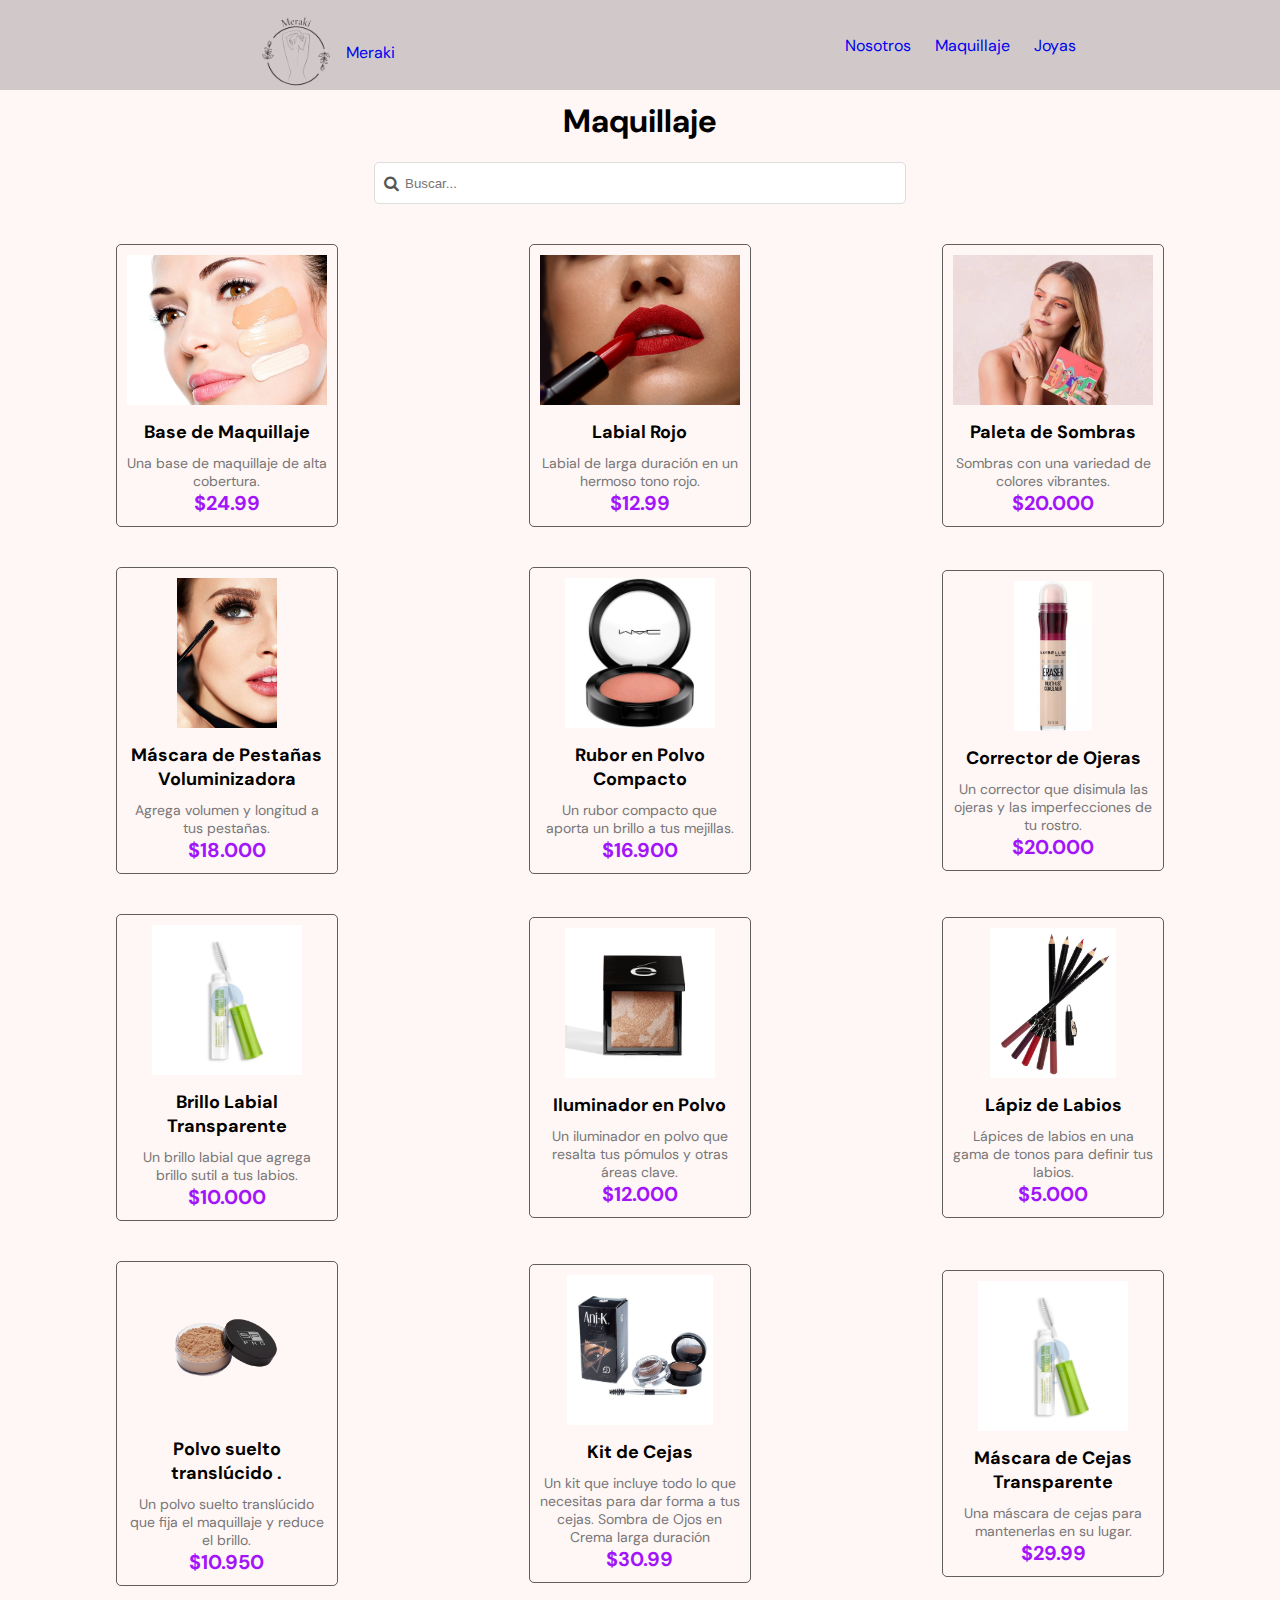
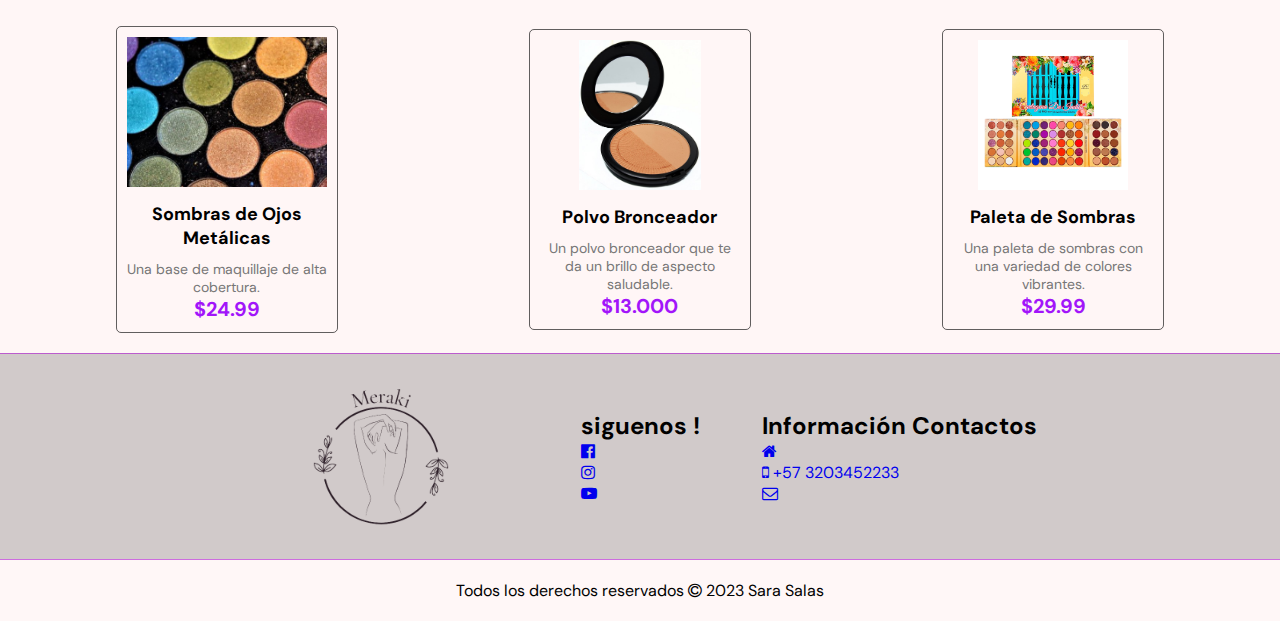
==== HTML/productos.html @ 70aa656a "primer comentario" ====
<!DOCTYPE html>
<html lang="en">

<head>
    <meta charset="UTF-8">
    <meta name="viewport" content="width=device-width, initial-scale=1.0">
    <title>Meraki</title>

    <link href="https://fonts.googleapis.com/css2?family=DM+Sans:ital,wght@0,500;0,700;1,400&display=swap"
    rel="stylesheet">
  <link href="https://fonts.googleapis.com/css2?family=Grape+Nuts&family=Kaushan+Script&display=swap" rel="stylesheet">
  <link href="https://fonts.googleapis.com/css2?family=Grape+Nuts&family=Kaushan+Script&display=swap" rel="stylesheet">

    <link rel="stylesheet" href="https://cdnjs.cloudflare.com/ajax/libs/font-awesome/4.7.0/css/font-awesome.min.css">
    <link rel="stylesheet" href="../css/styles.css">
</head>

<body>
    <header>
        <div class="nav-logo">
            <div class="logo">
                <a href="./index.html">
                    <img src="../imagenes/logo.png" alt="Logo">
                </a>
                <a href="./index.html">
                    <span>Meraki</span>
                </a>
            </div>
        </div>

        <div class="nav-menu">
            <ul>
                <li><a href="./index.html#nosotros">Nosotros</a></li>
                <li><a href="./productos.html">Maquillaje</a></li>
                <li><a href="./joyas.html">Joyas</a></li>
            </ul>
        </div>
    </header>
    
    <h1 style="text-align: center; padding-top: 10px;">Maquillaje</h1>

    <div class="search-flex">
        <div class="search-container">
            <div class="search-ico">
                <i class="fa fa-search"></i>
            </div>
            <input type="text" class="search-input" placeholder="Buscar..." id="searchInput">
        </div>
    </div>

    <section class="makeup-products">
        <div class="product">
            <img src="../imagenes/base.jpg" alt="Base de Maquillaje">
            <h3>Base de Maquillaje</h3>
            <p>Una base de maquillaje de alta cobertura.</p>
            <span class="price">$24.99</span>
        </div>
        <div class="product">
            <img src="../imagenes/labial.jpg" alt="Labial Rojo">
            <h3>Labial Rojo</h3>
            <p>Labial de larga duración en un hermoso tono rojo.</p>
            <span class="price">$12.99</span>
        </div>
        <div class="product">
            <img src="../imagenes/paleta.webp" alt="Paleta de Sombras">
            <h3>Paleta de Sombras</h3>
            <p>Sombras con una variedad de colores vibrantes.</p>
            <span class="price">$20.000</span>
        </div>
    </section>

    <section class="makeup-products">
        <div class="product">
            <img src="../imagenes/pestañas.jpg" alt="Máscara de Pestañas ">
            <h3>Máscara de Pestañas Voluminizadora</h3>
            <p> Agrega volumen y longitud a tus pestañas.</p>
            <span class="price">$18.000</span>
        </div>
        <div class="product">
            <img src="../imagenes/rubor.jpg" alt="Rubor en Polvo Compacto ">
            <h3>Rubor en Polvo Compacto </h3>
            <p>Un rubor compacto que aporta un brillo a tus mejillas.</p>
            <span class="price">$16.900</span>
        </div>
        <div class="product">
            <img src="../imagenes/corrector.webp" alt="Corrector de Ojeras ">
            <h3>Corrector de Ojeras </h3>
            <p>Un corrector que disimula las ojeras y las imperfecciones de tu rostro.</p>
            <span class="price">$20.000</span>
        </div>
    </section>

    <section class="makeup-products">
        <div class="product">
            <img src="../imagenes/transparente.jpg" alt="Brillo Labial Transparente ">
            <h3>Brillo Labial Transparente </h3>
            <p> Un brillo labial que agrega brillo sutil a tus labios.</p>
            <span class="price">$10.000</span>
        </div>
        <div class="product">
            <img src="../imagenes/iluminador.webp" alt="Iluminador en Polvo ">
            <h3>Iluminador en Polvo </h3>
            <p>Un iluminador en polvo que resalta tus pómulos y otras áreas clave.</p>
            <span class="price">$12.000</span>
        </div>
        <div class="product">
            <img src="../imagenes/lapiz de labios.jpeg" alt="Lápiz de Labios  ">
            <h3>Lápiz de Labios  </h3>
            <p>Lápices de labios en una gama de tonos para definir tus labios.</p>
            <span class="price">$5.000</span>
        </div>
    </section>

    <section class="makeup-products">
        <div class="product">
            <img src="../imagenes/polvo suelto.png" alt="Polvo Suelto Translúcido ">
            <h3>Polvo suelto translúcido .</h3>
            <p>Un polvo suelto translúcido que fija el maquillaje y reduce el brillo.</p>
            <span class="price">$10.950</span>
        </div>
        <div class="product">
            <img src="../imagenes/kit de cejas.jpg" alt="Kit de Cejas">
            <h3>Kit de Cejas</h3>
            <p> Un kit que incluye todo lo que necesitas para dar forma a tus cejas.
                Sombra de Ojos en Crema  larga duración</p>
            <span class="price">$30.99</span>
        </div>
        <div class="product">
            <img src="../imagenes/transparente.jpg" alt="Máscara de Cejas Transparente">
            <h3>Máscara de Cejas Transparente</h3>
            <p> Una máscara de cejas para mantenerlas en su lugar.</p>
            <span class="price">$29.99</span>
        </div>
    </section>

    <section class="makeup-products">
        <div class="product">
            <img src="../imagenes/metalicos.jpg" alt="Sombras de Ojos Metálicas">
            <h3>Sombras de Ojos Metálicas</h3>
            <p>Una base de maquillaje de alta cobertura.</p>
            <span class="price">$24.99</span>
        </div>
        <div class="product">
            <img src="../imagenes/bronceador.jpg" alt="Polvo Bronceador">
            <h3>Polvo Bronceador</h3>
            <p> Un polvo bronceador que te da un brillo de aspecto saludable.</p>
            <span class="price">$13.000</span>
        </div>
        <div class="product">
            <img src="../imagenes/Paleta_Sombras_Cartagena-3.webp"alt="Paleta de sombras">
            <h3>Paleta de Sombras</h3>
            <p>Una paleta de sombras con una variedad de colores vibrantes.</p>
            <span class="price">$29.99</span>
        </div>
    </section>
    

    <footer>
        <div class="footer-start">
            <div class="footer-logo">
                <a href="./index.html"><img class="icon" src="../imagenes/logo.png" alt="Meraki"></a>
              </div>
            <div class="siguenos">
                <div>
                  <h2><span class="titlegreen">siguenos</span> !</h2>
                  <div class="row">
                    <a href="https://www.facebook.com/sara.sofiasalas.1" target="_blank"><i class="fa fa-facebook-official" aria-hidden="true"></i> </a>
                  </div>
                  <div class="row">
                    <a href="https://www.instagram.com/sarasalasts/" target="_blank"><i class="fa fa-instagram" aria-hidden="true"></i> </a>
                  </div>
                  <div class="row">
                    <a href="https://www.youtube.com/channel/UCb5TXyYyzrnd3robsZHuL3A" target="_blank"><i class="fa fa-youtube-play" aria-hidden="true"></i> </a>
                  </div>
                </div>
              </div>
            <div class="info">
                <div>
                  <h2><span class="titlegreen">Información</span> Contactos</h2>
                  <div class="row">
                    <a href="https://www.google.com/maps/place/Iglesia+mision+lider/@6.316172,-75.5832974,19.71z/data=!4m13!1m7!3m6!1s0x8e442ee6811041db:0x39e3f6c81ba7351b!2sCra.+78a+%2325b-49+int+132,+Bello,+Antioquia!3b1!8m2!3d6.316044!4d-75.5826538!3m4!1s0x8e442f0f89cbb5d5:0x492d8d78da4123a3!8m2!3d6.3161655!4d-75.5828863" target="_blank"><i class="fa fa-home" aria-hidden="true"></i> </a>
                  </div>
                  <div class="row">
                    <a href="tel:+573204139770"><i class="fa fa-mobile" aria-hidden="true"></i> +57 3203452233</a>
                  </div>
                  <div class="row">
                    <a href="mailto:iglesiamisionliderparis@gmail.com"><i class="fa fa-envelope-o" aria-hidden="true"></i>
                     </a>
                  </div>
                </div>
              </div>
        </div>
        <div class="footer-end">
            <div class="rights">
              <p>
                Todos los derechos reservados <i class="fa fa-copyright" aria-hidden="true"></i> 2023
                Sara Salas
              </p>
            </div>
          </div>
    </footer>
</body>
</html>
---- css/styles.css ----
* {
    margin: 0;
    padding: 0;
}

html {
    font-size: 100%;
    font-family: "DM Sans", sans-serif;
    scroll-behavior: smooth;
}

body {
    background-color: #fff6f6;
}

a{text-decoration:none;

}   

header {
    height: 90px;
    display: flex;
    background-color: #0000002e;
}

.nav-logo {
    width: 50%;
}

.nav-logo img {
    width: 100px;
}

.logo {
    display: flex;
    align-items: center;
    justify-content: center;
}

.nav-menu {    display: flex;
    width: 50%;
    justify-content: center;
    align-items: center;
    width: 50%;
}

.nav-menu li {
    list-style: none;
    display: inline;
    padding: 10px
}

.main{
    width: 100%;
    height: calc(100vh - 90px);
    background-color: #d1caca;
    display: flex;
    justify-content: center;
}
 
.main img {
    max-width: 100%;
    max-height: 100%;
    width: auto;
    height: auto;
}

.search-flex {
    display: flex;
    align-items: center;
    padding: 20px;
}

.search-container {
    position: relative;
}

.search-ico {
    position: absolute;
    left: 10px;
    top: 50%;
    transform: translateY(-50%);
    color: #555;
}

.search-input {
    padding-left: 30px; 
    width: 500px;
    height: 40px;
    border: 1px solid #ddd;
    border-radius: 5px;
}

.seccion-nosotros {
    padding: 50px 30px;
}

.nosotros {
    padding: 20px;
}

.nosotros h1 {
    text-align: center;
    padding-bottom: 20px;
}

.nosotros p {
    text-align: center;
}

.clasificacion h2 { text-align: center;
    padding-bottom: 20px;}

.clasificacion p {
    text-align: center;
    padding: 0 100px;
}

.mision_vision {
    display: flex;
    align-items: center;
    justify-content: center;
    padding: 50px 30px;
}

.vision {
    width: 100%;
    min-width: 288px;
    max-width: 400px;
    text-align: center;
    padding: 10px;
}

.mision {
    width: 100%;
    min-width: 288px;
    max-width: 400px;
    text-align: center;
    padding: 10px;
}
.seccion-claves h2 {
    text-align: center;
}

.claves {
    padding: 50px 30px;
    display: flex;
    flex-wrap: wrap;
    justify-content: center;
}

.clave {
    display: grid;
    padding: 0 10px;
    margin: 10px 0;
    width: 200px;
    min-width: 100px;
    max-width: 160px;
    align-items: center;
    justify-content: center;
    text-align: center;
}

.procesos {
    padding: 50px 30px;
}

.procesos h2 {
    text-align: center;
}

.heart-list {
    list-style: none; /* Eliminar los marcadores de lista por defecto */
    padding: 0; /* Eliminar el relleno */
}

.heart-list li::before {
    content: '♥'; 
    color: #fb4768; 
    font-size: 20px; 
    margin-right: 5px; 
}

.centrar {
    display: flex;
    justify-content: center;
    padding-top: 20px;
}

.makeup-products {
    display: flex;
    justify-content: space-around;
    align-items: center;
    padding: 20px;
}

.product {
    border: 1px solid #0000009e;
    border-radius: 5px;
    padding: 10px;
    text-align: center;
    width: 200px;
}

.product img:hover {
    transform: scale(1.15);
    border-radius: 5px;
}

.product img {
    max-width: 100%;
    height: 150px;
    object-fit: cover;
}

.product h3 {
    font-size: 18px;
    margin: 10px 0;
}

.product p {
    font-size: 14px;
    color: #777;
}

.product .price {
    font-size: 20px;
    font-weight: bold;
    color: #a215fa;
}

footer {
    background-color: #ffffff2e;
}

.footer-start {
    display: flex;
    justify-content: center;
    align-items: center;
    padding: 0 10px;
    flex-wrap: wrap;
}

.logo-footer {
    display: flex;
    max-width: 400px;
    min-width: 200px;
    width: 100%;
    justify-content: center;
}

.footer-logo {
    display: flex;
    max-width: 400px;
    min-width: 200px;
    width: 100%;
    justify-content: center;
}

.redes-sociales {
    padding: 10px 0;
    max-width: 400px;
    min-width: 200px;
    display: flex;
    width: 100%;
    justify-content: center;
}

.info {
    padding: 10px 0;
    max-width: 400px;
    min-width: 200px;
    display: flex;
    width: 100%;
    justify-content: center;
}

.footer-end {
    border-top: 1px solid #ae19d09e;
    display: flex;
    justify-content: center;
    padding: 20px;
}


.footer-end {
    border-top: 1px solid #ae19d09e;
    display: flex;
    justify-content: center;
    padding: 20px;
}

.icon {
    cursor: pointer;
    height: auto;
    width: 200px;
    transition: all 1s ease-out;

}

.footer-start {
    background-color: #0000002e;
    border-top: 1px solid #ae19d09e;
}

.search-flex {
    display: flex;
    justify-content: center;
}




/* html {
    width: 100%;
    height: 100%;
} */
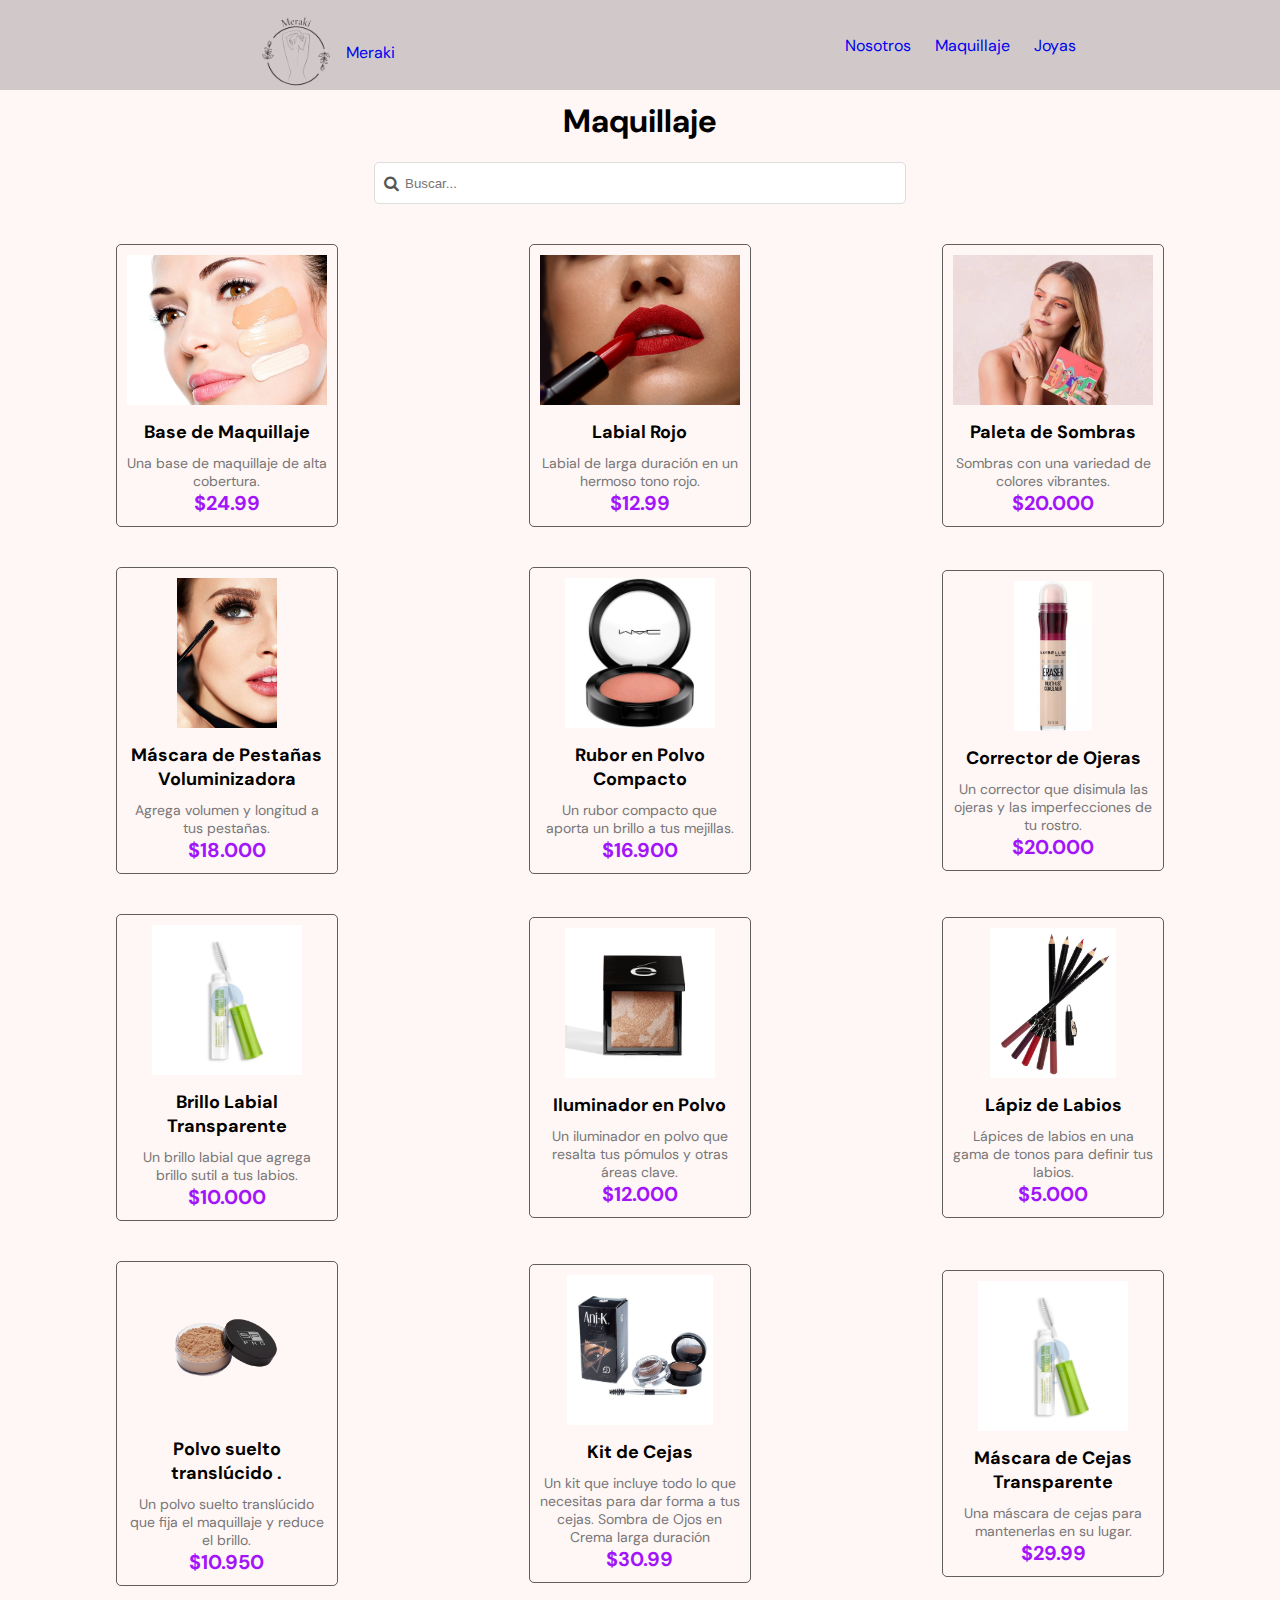
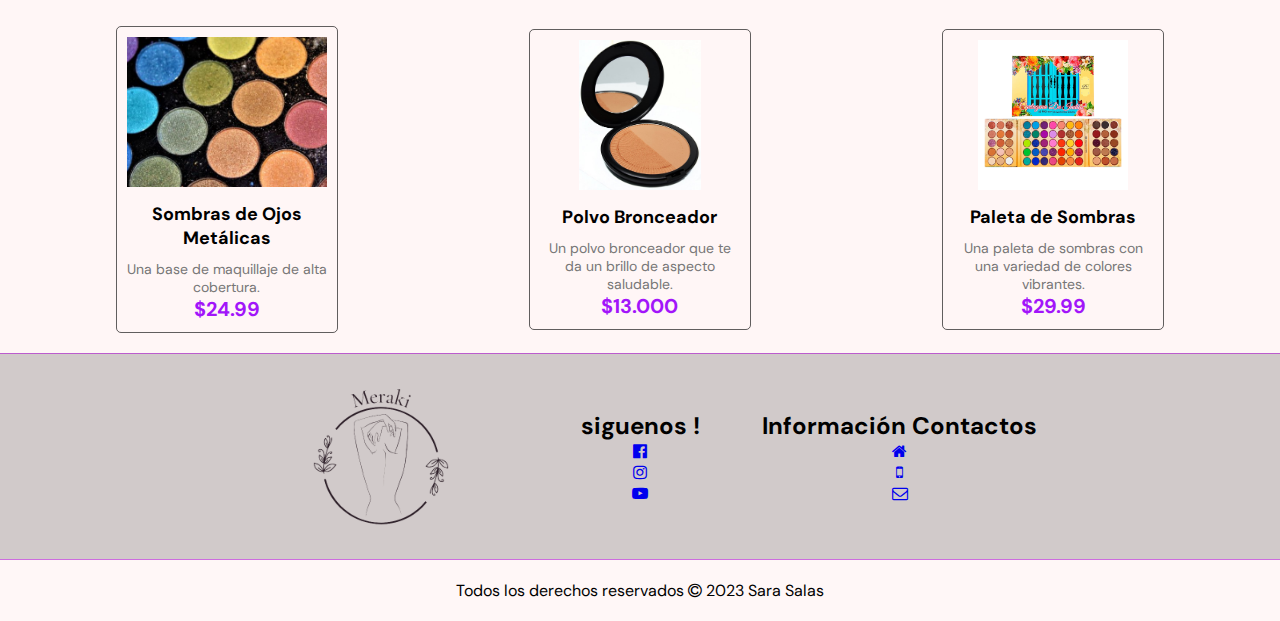
==== commit 057a78a3: "cambiar los estilos del footer" ====
--- a/HTML/productos.html
+++ b/HTML/productos.html
@@ -19,10 +19,10 @@
     <header>
         <div class="nav-logo">
             <div class="logo">
-                <a href="./index.html">
+                <a href="../index.html">
                     <img src="../imagenes/logo.png" alt="Logo">
                 </a>
-                <a href="./index.html">
+                <a href="../index.html">
                     <span>Meraki</span>
                 </a>
             </div>
@@ -30,7 +30,7 @@
 
         <div class="nav-menu">
             <ul>
-                <li><a href="./index.html#nosotros">Nosotros</a></li>
+                <li><a href="../index.html#nosotros">Nosotros</a></li>
                 <li><a href="./productos.html">Maquillaje</a></li>
                 <li><a href="./joyas.html">Joyas</a></li>
             </ul>
@@ -158,7 +158,7 @@
     <footer>
         <div class="footer-start">
             <div class="footer-logo">
-                <a href="./index.html"><img class="icon" src="../imagenes/logo.png" alt="Meraki"></a>
+                <a href="../index.html"><img class="icon" src="../imagenes/logo.png" alt="Meraki"></a>
               </div>
             <div class="siguenos">
                 <div>
@@ -181,7 +181,7 @@
                     <a href="https://www.google.com/maps/place/Iglesia+mision+lider/@6.316172,-75.5832974,19.71z/data=!4m13!1m7!3m6!1s0x8e442ee6811041db:0x39e3f6c81ba7351b!2sCra.+78a+%2325b-49+int+132,+Bello,+Antioquia!3b1!8m2!3d6.316044!4d-75.5826538!3m4!1s0x8e442f0f89cbb5d5:0x492d8d78da4123a3!8m2!3d6.3161655!4d-75.5828863" target="_blank"><i class="fa fa-home" aria-hidden="true"></i> </a>
                   </div>
                   <div class="row">
-                    <a href="tel:+573204139770"><i class="fa fa-mobile" aria-hidden="true"></i> +57 3203452233</a>
+                    <a href="tel:+573204139770"><i class="fa fa-mobile" aria-hidden="true"></i></a>
                   </div>
                   <div class="row">
                     <a href="mailto:iglesiamisionliderparis@gmail.com"><i class="fa fa-envelope-o" aria-hidden="true"></i>
--- a/css/styles.css
+++ b/css/styles.css
@@ -309,7 +309,9 @@
     justify-content: center;
 }
 
-
+.row {
+    text-align: center;
+}
 
 
 /* html {
